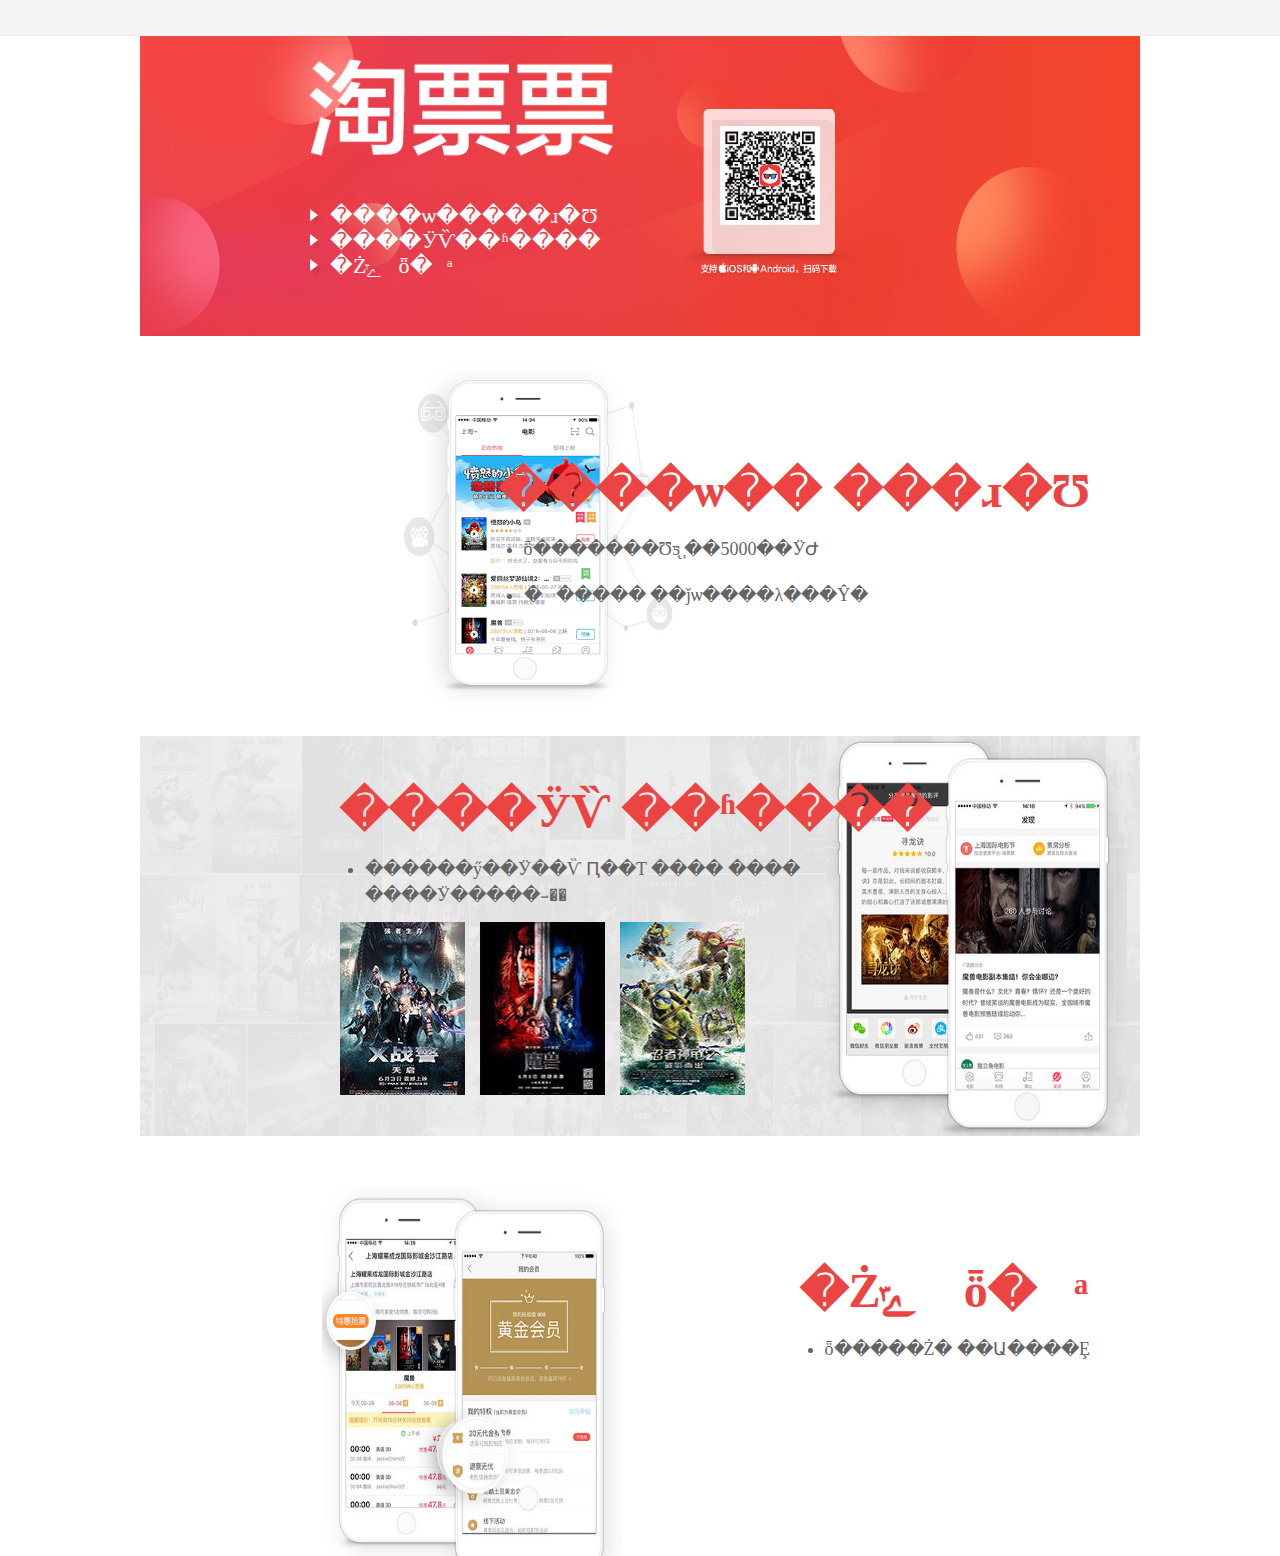
==== ManageUI/main.htm @ 3033e6df "补充" ====
<!DOCTYPE html>
<!--[if lt IE 7]>      <html class="lt-ie9 lt-ie8 lt-ie7"> <![endif]-->
<!--[if IE 7]>         <html class="lt-ie9 lt-ie8 ie7"> <![endif]-->
<!--[if IE 8]>         <html class="lt-ie9 ie8"> <![endif]-->
<!--[if gt IE 8]><!--> <html class=""> <!--<![endif]-->
<head>
<meta />
<title>��ƱƱ������ҳ</title>
<meta http-equiv="X-UA-Compatible" content="IE=edge,chrome=1">


<link rel="stylesheet" href="CSS/global-min.css" tppabs="https://g.alicdn.com/tb/global/3.5.5/global-min.css">
<link rel="shortcut icon" href="//img.alicdn.com/tps/i1/TB1.aEgGFXXXXamXpXXnCBGGXXX-32-32.ico" type="image/x-icon"/>
<link rel="stylesheet" href="CSS/--mods-reset.css,mods-common.less.css" tppabs="https://g.alicdn.com/life/pc-movie/1.0.16/??mods/reset.css,mods/common.less.css" clam-moveto="none">
<script src="JS/--kissy-k-1.4.2-seed-min.js,tb-global-3.5.8-global-min.js" tppabs="https://g.alicdn.com/??kissy/k/1.4.2/seed-min.js,tb/global/3.5.8/global-min.js" clam-moveto="none"></script>
<script src="JS/--mods-config.js" tppabs="https://g.alicdn.com/life/pc-movie/1.0.16/??mods/config.js" clam-moveto="none"></script>
<script clam-moveto="none">
	;(function (S) {
		var tag = Math.floor((+new Date() + 432E5) / 864E5),
		host = 'https://g.alicdn.com//'; 
		//host =  '//g.alicdn.com/' ;
		S.Config.combine = false; //Boolean('1');
		S.config({
			packages: [{
					name: "pcm",
					path: host + "life/pc-movie/1.0.18/",
					ignorePackageNameInUri : true,
					//tag:new Date().getTime(), // tag
					debug : true
				},
				{
	                name:"datalazyload",
	                base:'//g.alicdn.com/kg/datalazyload/2.0.0/',
	                ignorePackageNameInUri: true
	            },
	            {
	                name:"fkbc",
	                base:'//g.alicdn.com/tbc/',
	                ignorePackageNameInUri: true
	            },
	            {
	                name:"kg",
	                path:"//g.alicdn.com/kg/",
	                debug:true,
	                ignorePackageNameInUri:true
	            },
	            {
	                name:"mobile",
	                base:'//assets.alicdn.com/s/kissy/',
	                ignorePackageNameInUri: true
	            },
	            {
	                name:"mvc",
	                base:'//g.alicdn.com/kissy/k/1.3.2/',
	                ignorePackageNameInUri: true
	            },
	            {
	                name:"tbc",
	                base:'//g.alicdn.com/tbc/',
	                ignorePackageNameInUri: true
	            },
	            {
	                name:"tbc/mtop",
	                base:'//g.alicdn.com/tbc/mtop/0.1.8/',
	                ignorePackageNameInUri: true
	            },
	            {
	                name:"template",
	                base:'//g.alicdn.com/kissy/k/1.3.2/',
	                ignorePackageNameInUri: true
	            },
	            {
	                name:"gallery",
	                base:'//assets.alicdn.com/s/kissy/gallery/',
	                ignorePackageNameInUri: true
	            },
	            {
	                name: "ub",
	                path: "//g.alicdn.com/ju/ub/1.0.2/",
	                ignorePackageNameInUri : true
	            }
			]
		});
	})(KISSY);
if(window.lib&&window.lib.mtop){var host=location.href;var env="m";if(/wapa/.test(host)){env='wapa'}else if(/waptest/.test(host)){env='waptest'}window.env=window.lib.mtop.config.subDomain=env}
</script>
<script type="text/javascript" src="JS/--seajs-seajs-2.2.3-sea.js,seajs-seajs-combo-1.0.0-seajs-combo.js,seajs-seajs-style-1.0.2-seajs-style.js,seajs-seajs-log-1.0.0-seajs-log.js,jquery-jquery-1.7.2-jquery.js,gallery-json-1.0.3-json.js" tppabs="https://a.alipayobjects.com/??seajs/seajs/2.2.3/sea.js,seajs/seajs-combo/1.0.0/seajs-combo.js,seajs/seajs-style/1.0.2/seajs-style.js,seajs/seajs-log/1.0.0/seajs-log.js,jquery/jquery/1.7.2/jquery.js,gallery/json/1.0.3/json.js"></script>
<script>
    seajs.config({
      alias: {
        '$': 'jquery/jquery/1.7.2/jquery',
        '$-debug': 'jquery/jquery/1.7.2/jquery',
        'jquery': 'jquery/jquery/1.7.2/jquery',
        'jquery-debug': 'jquery/jquery/1.7.2/jquery-debug',
        'seajs-debug': 'seajs/seajs-debug/1.1.1/seajs-debug'
      }
    });
    window.$ = window.$ || window.jQuery;
  </script>
<link rel="stylesheet" href="CSS/--life-pc-movie-1.0.24-pages-header-index.less.css" tppabs="https://g.alicdn.com/??life/pc-movie/1.0.24/pages/header/index.less.css">
<script>
  var isAP, isTB, isDY, isDY5, isDY4, ua = window.navigator.userAgent;
  if (ua.match(/AliApp/i)) {
    isAP = ua.match(/AlipayClient/i) && ua.match(/AP/);
    isTB = ua.match(/WindVane/i) && ua.match(/TB/);
    isDY4 = ua.match(/WindVane/i) && ua.match(/DY/);
    isDY5 = ua.match(/TBMovie/i) && ua.match(/DY/);
    isDY = isDY5 || isDY4 && !ua.match(/android/i);
  }
  var isWB = ua.match(/weibo/i), isYK, isTD;
  isWB = 1*'0';
  isYK = 1*'0';
  isTD = 1*'0';
</script>
<script>
// Production steps of ECMA-262, Edition 5, 15.4.4.18
// Reference: http://es5.github.io/#x15.4.4.18
if (!Array.prototype.forEach) {
  Array.prototype.forEach = function(callback, thisArg) {
    var T, k;
    if (this == null) {
      throw new TypeError(' this is null or not defined');
    }
    // 1. Let O be the result of calling ToObject passing the |this| value as the argument.
    var O = Object(this);
    // 2. Let lenValue be the result of calling the Get internal method of O with the argument "length".
    // 3. Let len be ToUint32(lenValue).
    var len = O.length >>> 0;
    // 4. If IsCallable(callback) is false, throw a TypeError exception.
    // See: http://es5.github.com/#x9.11
    if (typeof callback !== "function") {
      throw new TypeError(callback + ' is not a function');
    }
    // 5. If thisArg was supplied, let T be thisArg; else let T be undefined.
    if (arguments.length > 1) {
      T = thisArg;
    }
    // 6. Let k be 0
    k = 0;
    // 7. Repeat, while k < len
    while (k < len) {
      var kValue;
      // a. Let Pk be ToString(k).
      //   This is implicit for LHS operands of the in operator
      // b. Let kPresent be the result of calling the HasProperty internal method of O with argument Pk.
      //   This step can be combined with c
      // c. If kPresent is true, then
      if (k in O) {
        // i. Let kValue be the result of calling the Get internal method of O with argument Pk.
        kValue = O[k];
        // ii. Call the Call internal method of callback with T as the this value and
        // argument list containing kValue, k, and O.
        callback.call(T, kValue, k, O);
      }
      // d. Increase k by 1.
      k++;
    }
    // 8. return undefined
  };
}
</script>
    <link href="CSS/main.css" rel="stylesheet" />
</head>
<body><script>
with(document)with(body)with(insertBefore(createElement("script"),firstChild))setAttribute("exparams","category=&userid=&aplus&yunid=&&asid=AQAAAADqeC5aDrhheAAAAACVQ8wFsEhd3g==&sidx=VBWT0EGCj8ttBD+hit1/UVXLB8QnJcfwhC5JQjSlbYXWhWWPLsHonHlq77vSSpGyKbU+NDdu0I2rmMgYfeKZs3lePM6MGoVa0dCeVESTk5ePnPtMG+Ftm7xuAU0dOB/RfxGJy2uwedXyV+5wtgdVECeL5nkONkHOI2B7bug3aQ0=",id="tb-beacon-aplus",src=(location>"https"?"//g":"//g")+".alicdn.com/alilog/mlog/aplus_v2.js")
</script><div id="J_SiteNav" class="site-nav">
<div id="J_SiteNavBd" class="site-nav-bd">
<ul id="J_SiteNavBdL" class="site-nav-bd-l"></ul>
<ul id="J_SiteNavBdR" class="site-nav-bd-r"></ul>
</div>
</div>
<script>TB.Global.blacklist = ['fn-cart'];TB.Global.init();</script>

<script>
KISSY.use("pcm/pages/header/index",function(S,InitCity){
		new InitCity()._setHighLight("index");
	})
</script>
<script type="text/javascript">
    KISSY.use("dom, node, event,gallery/datalazyload/1.0/,ajax", function(S,Dom,Node,Event,DataLazyload,IO){
        new KISSY.DataLazyload({diff:200});//data-ks-lazyload
    });
</script>
<script>
    (function(b){
        var a={};a.Html=b.getElementsByTagName("html")[0];
        a.widthProportion=function(){
            var c=(b.body&&b.body.clientWidth||a.Html.offsetWidth)/750;
            return c>1?1:c<0.4?0.4:c;};a.changePage=function(){
            a.Html.setAttribute("style","font-size:"+a.widthProportion()*100+"px !important; height: auto");
        };a.changePage();setInterval(a.changePage,100)})(document);
</script>
<div class="dbox" data-spm="2098579">
<div class="wzt-banner">
<div class="wzt-main">
<img src="image/TB1wOtXJVXXXXXQXVXXXXXXXXXX-231-229.jpg_q90.jpg" tppabs="https://gw.alicdn.com/tps/TB1wOtXJVXXXXXQXVXXXXXXXXXX-231-229.jpg_q90.jpg" width="100"  class="ewm" alt=""/>
<img src="image/TB163BlJVXXXXXMXFXXXXXXXXXX-366-119.png" width="350" tppabs="https://gw.alicdn.com/tps/TB163BlJVXXXXXMXFXXXXXXXXXX-366-119.png" class="tbdy" alt=""/>
<ul class="tb-ul">
<li>����ѡ�����ɹ�Ʊ</li>
<li>����ӰѶ��ʱ����</li>
<li>�Żݻȫ�겻ͣ</li>
</ul>
</div>
</div>
<div class="banner2">
<div class="wzt-main">
<img src="image/TB1jMJBKXXXXXc8XpXX3YKG2pXX-294-542_png_q90.png" width="200" height="350" class="pic_240 lazyload" alt=""/>
<div class="wzt-text">
<p class="wzt-title">����ѡ�� ���ɹ�Ʊ</p>
<ul>
<li>ȫ�������Ʊƽ̨ ֧��5000��ӰԺ</li>
<li>�򵥷����� ��ǰѡ����λ���Ŷ�</li>
</ul>
</div>
</div>
</div>
<div class="wzt-banner2">
<div class="wzt-main">
<img src="image/TB1rp8sKXXXXXaCXVXXT9LD0pXX-425-508_jpg_q90.jpg" width="300" height="400" class="lazyload pic425" style="position:relative;top:0;right:0" alt=""/>
<div class="wzt-text2">
<p class="wzt-title">����ӰѶ ��ʱ����</p>
<ul>
<li>������ӳ��Ӱ��Ѷ Ԥ��Ƭ ���� ���� ����Ӱ�����ⲻ��</li>
</ul>
<div class="img-box">
<img src="image/TB1Q4NNKXXXXXXeXpXXdtacIVXX-125-173_jpeg_q90.jpg" width="125" height="173" class="lazyload boximg" alt=""/>
<img src="image/TB1_JFEKXXXXXcOXpXXG0K97pXX-124-173_jpg_q90.jpg" width="125" height="173" class="lazyload boximg" alt=""/>
<img  src="image/TB1Wi4wKXXXXXbbXFXXhXuS_FXX-124-173_jpeg_q90.jpg" width="125" height="173" class="lazyload boximg" alt=""/>
</div>
</div>
</div>
</div>
<div class="banner3">
<div class="wzt-main">
    <img src="image/TB1ZSxOKXXXXXcqXXXXjupPJXXX-463-519_jpg_q90.jpg" width="300" height="400" class="pic_463 lazyload" alt="" />
<div class="wzt-text">
<p class="wzt-title">�Żݻ ȫ�겻ͣ</p>
<ul>
<ul>
<li>ȫ�����Ż� ��Ա����Ȩ</li>
</ul>
</ul>
</div>
</div>
</div>
</div>
<link rel="stylesheet" href="--life-pc-movie-1.0.16-pages-footer-index.css" tppabs="https://g.alicdn.com/??life/pc-movie/1.0.16/pages/footer/index.css">
<style>
  .footer {font-size: 12px;}
</style>

<script type="text/javascript">(function(e){if(!e["_med"])e["_med"]={};var t=e["_med"];t.cookie=function(e,t,a){if(t!==undefined){a=a||{};if(typeof a.expires==="number"){var o=a.expires,l=a.expires=new Date;l.setTime(+l+o*864e5)}return document.cookie=[e,"=",String(t),a.expires?"; expires="+a.expires.toUTCString():"",a.path?"; path="+a.path:"",a.domain?"; domain="+a.domain:"",a.secure?"; secure":""].join("")}var r=e?undefined:{};var i=document.cookie?document.cookie.split("; "):[];for(var n=0,s=i.length;n<s;n++){var b=i[n].split("=");var d=b.shift();var p=b.join("=");if(e&&e===d){r=p;break}if(!e&&p!==undefined){r[d]=p}}return r};var a=document;var o=e.devicePixelRatio||1,l=a.documentElement.clientWidth,r=a.documentElement.clientHeight,i,n,s,b=/initial-scale=([\d\.]+?),/i,d,p;if(a.querySelector){p=a.querySelector('meta[name="viewport"]');if(p){d=b.exec(p.content+",");if(d){s=parseFloat(d[1],10)}}}if(s){l=l*s;r=r*s}if(screen){if(Math.abs(screen.width-l*o)<.2*screen.width){l=screen.width/o;r=screen.height/o;i=screen.width;n=screen.height}else{l=screen.width;r=screen.height;i=screen.width*o;n=screen.height*o}}else{i=l*o;n=r*o}var m="createTouch"in a&&"ontouchstart"in e?1:0;var c=["dw:"+l,"dh:"+r,"pw:"+i,"ph:"+n,"ist:"+m].join("&");t.cookie("_med",c,{expires:3650})})(window);
</script></body></html>
---- ManageUI/CSS/global-min.css ----
blockquote,body,button,dd,dl,dt,fieldset,form,h1,h2,h3,h4,h5,h6,hr,input,legend,li,ol,p,pre,td,textarea,th,ul{margin:0;padding:0}body,button,input,select,textarea{font:12px/1.5 tahoma,arial,'Hiragino Sans GB',\5b8b\4f53,sans-serif}h1,h2,h3,h4,h5,h6{font-size:100%}address,cite,dfn,em,var{font-style:normal}code,kbd,pre,samp{font-family:courier new,courier,monospace}small{font-size:12px}ol,ul{list-style:none}a{text-decoration:none}a:hover{text-decoration:underline}sup{vertical-align:text-top}sub{vertical-align:text-bottom}legend{color:#000}fieldset,img{border:0}button,input,select,textarea{font-size:100%}table{border-collapse:collapse;border-spacing:0}#content,#footer,#header,#page{margin-left:auto;margin-right:auto}.w950{width:950px}.col-main{float:left;width:100%;min-height:1px}.col-extra,.col-sub{float:left}.col-extra:after,.col-sub:after,.layout:after,.main-wrap:after{content:'\20';display:block;height:0;clear:both}.col-extra,.col-sub,.layout,.main-wrap{*zoom:1}.footer .footer-ft .mod,.screen-hd .map .mod .mod-wrap h4,.site-nav-bd .login-info .menu-bd .user-info .apass-icon,.site-nav-bd .login-info .menu-bd .user-info .vip-icon-0,.site-nav-bd .login-info .menu-bd .user-info .vip-icon-1,.site-nav-bd .login-info .menu-bd .user-info .vip-icon-2,.site-nav-bd .login-info .menu-bd .user-info .vip-icon-3,.site-nav-bd .login-info .menu-bd .user-info .vip-icon-4,.site-nav-bd .login-info .menu-bd .user-info .vip-icon-5,.site-nav-bd .login-info .menu-bd .user-info .vip-icon-6,.site-nav-bd .login-info .menu-bd .user-info .weibo-bind-icon,.site-nav-bd .login-info .menu-hd .vip-icon-0,.site-nav-bd .login-info .menu-hd .vip-icon-1,.site-nav-bd .login-info .menu-hd .vip-icon-2,.site-nav-bd .login-info .menu-hd .vip-icon-3,.site-nav-bd .login-info .menu-hd .vip-icon-4,.site-nav-bd .login-info .menu-hd .vip-icon-5,.site-nav-bd .login-info .menu-hd .vip-icon-6,.site-nav-bd .site-map .menu-bd .menu-bd-panel .mod .mod-wrap h4{background:url("TB19TgIHpXXXXbRXVXX_AQW0XXX-529-200.png")/*tpa=https://img.alicdn.com/tps/i1/TB19TgIHpXXXXbRXVXX_AQW0XXX-529-200.png*/;background-image:-webkit-image-set(url("TB19TgIHpXXXXbRXVXX_AQW0XXX-529-200.png")/*tpa=https://img.alicdn.com/tps/i1/TB19TgIHpXXXXbRXVXX_AQW0XXX-529-200.png*/ 1x,url("TB1zBENHpXXXXbUXXXXM6a0UXXX-1058-400.png")/*tpa=https://img.alicdn.com/tps/i4/TB1zBENHpXXXXbUXXXXM6a0UXXX-1058-400.png*/ 2x);background-image:-moz-image-set(url("TB19TgIHpXXXXbRXVXX_AQW0XXX-529-200.png")/*tpa=https://img.alicdn.com/tps/i1/TB19TgIHpXXXXbRXVXX_AQW0XXX-529-200.png*/ 1x,url("TB1zBENHpXXXXbUXXXXM6a0UXXX-1058-400.png")/*tpa=https://img.alicdn.com/tps/i4/TB1zBENHpXXXXbUXXXXM6a0UXXX-1058-400.png*/ 2x);background-image:-ms-image-set(url("TB19TgIHpXXXXbRXVXX_AQW0XXX-529-200.png")/*tpa=https://img.alicdn.com/tps/i1/TB19TgIHpXXXXbRXVXX_AQW0XXX-529-200.png*/ 1x,url("TB1zBENHpXXXXbUXXXXM6a0UXXX-1058-400.png")/*tpa=https://img.alicdn.com/tps/i4/TB1zBENHpXXXXbUXXXXM6a0UXXX-1058-400.png*/ 2x);background-image:-o-image-set(url("TB19TgIHpXXXXbRXVXX_AQW0XXX-529-200.png")/*tpa=https://img.alicdn.com/tps/i1/TB19TgIHpXXXXbRXVXX_AQW0XXX-529-200.png*/ 1x,url("TB1zBENHpXXXXbUXXXXM6a0UXXX-1058-400.png")/*tpa=https://img.alicdn.com/tps/i4/TB1zBENHpXXXXbUXXXXM6a0UXXX-1058-400.png*/ 2x);background-repeat:no-repeat}.site-nav-bd .login-info .vip-icon-7{background-image:url("T1KxCMXeNjXXXXXXXX-14-14.gif")/*tpa=https://img.alicdn.com/tps/i4/T1KxCMXeNjXXXXXXXX-14-14.gif*/;background-repeat:no-repeat}.site-nav-bd .site-nav-loading{background:url("T1b1m3XkVpXXXXXXXX-32-32.gif")/*tpa=https://img.alicdn.com/tps/i3/T1b1m3XkVpXXXXXXXX-32-32.gif*/ no-repeat center}.screen-hd .map .mod .mod-wrap li a .hot,.site-nav-bd .site-map .menu-bd .menu-bd-panel .mod .mod-wrap li a .hot{background:url("T1hOy5XhNnXXXXXXXX-9-14.gif")/*tpa=https://img.alicdn.com/tps/i2/T1hOy5XhNnXXXXXXXX-9-14.gif*/ no-repeat}.screen-hd .map .mod .mod-wrap li a .new,.site-nav-bd .site-map .menu-bd .menu-bd-panel .mod .mod-wrap li a .new{background:url("T1lni5XhXXXXXXXXXX-9-14.gif")/*tpa=https://img.alicdn.com/tps/i3/T1lni5XhXXXXXXXXXX-9-14.gif*/ no-repeat}@font-face{font-family:global-iconfont;src:url("font_1404888168_2057645.eot")/*tpa=https://at.alicdn.com/t/font_1404888168_2057645.eot*/;src:url("font_1404888168_2057645.eot-#iefix")/*tpa=https://at.alicdn.com/t/font_1404888168_2057645.eot?#iefix*/ format("embedded-opentype"),url("font_1404888168_2057645.woff")/*tpa=https://at.alicdn.com/t/font_1404888168_2057645.woff*/ format("woff"),url("font_1404888168_2057645.ttf")/*tpa=https://at.alicdn.com/t/font_1404888168_2057645.ttf*/ format("truetype"),url("font_1404888168_2057645.svg#uxiconfont")/*tpa=https://at.alicdn.com/t/font_1404888168_2057645.svg#uxiconfont*/ format("svg")}.site-nav .g-icon{font-family:global-iconfont;font-size:12px;font-style:normal;margin-top:-3px\9;-webkit-font-smoothing:antialiased;-moz-osx-font-smoothing:grayscaleFont type}.site-nav-bd-r .g-icon{width:12px}.site-nav-bd-r .arrow-icon{width:7px}.site-nav{z-index:10000;width:100%;background:#F5F5F5;border-bottom:1px solid #EEE;*zoom:1}.site-nav:after{content:"";display:table;clear:both}.site-nav .site-nav-bd{margin:0 auto;width:990px;height:35px;background:#F5F5F5;-webkit-backface-visibility:hidden;*zoom:1}.site-nav .site-nav-bd:after{content:"";display:table;clear:both}.site-nav .site-nav-bd .site-nav-bd-l,.site-nav .site-nav-bd .site-nav-bd-l .menu,.site-nav .site-nav-bd .site-nav-bd-r .menu{float:left}.site-nav .site-nav-bd .site-nav-bd-r{float:right}.site-nav .site-nav-bd .site-nav-bd-r .site-nav-pipe{float:left;height:35px;line-height:35px}.site-nav-fixed{position:fixed;top:0}.page-detail .site-nav{z-index:100000001;position:relative}.site-nav-bd a{color:#3C3C3C}.site-nav-bd a:hover{color:#F40;text-decoration:none}.site-nav-bd .h{color:#F22E00!important}.site-nav-bd .site-nav-pipe{padding:0 5px;font-style:normal;color:#DDD}.site-nav-bd .site-nav-btn{display:inline-block;vertical-align:middle;*vertical-align:auto;*zoom:1;*display:inline;padding:0 10px;height:25px;line-height:25px;color:#FFF;background:#F40;-moz-border-radius:2px;-webkit-border-radius:2px;border-radius:2px}.site-nav-bd .site-nav-btn:hover{color:#FFF;background:#F40}.g_price{font-family:arial}.g_price span{margin-right:3px;color:#999}.g_price strong{color:#F40;font-weight:700;font-family:verdana,arial}.g_price strong b{margin-left:3px;font-weight:700}.g_price-highlight span{color:#F40}.g_price-reversed span,.g_price-reversed strong{color:#FFF}.g_price-original strong{color:#999;font-weight:400;text-decoration:line-through}.g_price-big span,.g_price-big strong b{font-size:30px}.site-nav-bd .menu{float:left}.site-nav-bd .menu .menu-hd{z-index:10002;position:relative;padding:0 6px;height:35px;line-height:35px;_display:inline;_zoom:1}.site-nav-bd .menu .menu-hd a{float:left;margin-right:7px;font-size:12px;color:#6C6C6C}.site-nav-bd .menu .menu-hd a:hover,.site-nav-bd .menu .menu-hd a:hover .g-icon{color:#F40}.site-nav-bd .menu .menu-hd a span{float:left;cursor:pointer}.site-nav-bd .menu .menu-hd .g-icon{margin-right:5px;_line-height:33px;color:#9C9C9C}.site-nav-bd .menu .menu-bd{z-index:10001;position:relative;display:none;margin-top:-1px}.site-nav-bd .menu .menu-bd .menu-bd-panel{position:absolute;left:0;top:0;padding:8px;line-height:normal;border:1px solid #EEE;background:#FFF}.site-nav-bd .menu .menu-bd .menu-iframe-shim{z-index:-1;position:absolute;top:0;left:0;border:0;background:0 0;filter:alpha(Opacity=0);opacity:0}.site-nav-bd .arrow-icon-wrapper{display:block;float:left;width:12px;height:6px;line-height:6px;overflow:hidden;margin-top:16px}.site-nav-bd .arrow-icon-wrapper span{display:block;margin-top:-4px;margin-right:20px}.site-nav-bd .menu-hover{transform:translateZ(0);position:relative;z-index:10000}.site-nav-bd .menu-hover .menu-hd{padding:0 5px 1px;border-width:0 1px;border-style:solid;border-color:#EEE;background:#FFF}.site-nav-bd .menu-hover .menu-bd{display:block}.site-nav-bd .menu-empty .menu-hd i{display:none}.site-nav-bd .tmsg,.site-nav-bd .tmsg_logo_area{float:left}.site-nav-bd .mini-cart .menu-hd .g-icon,.site-nav-bd .site-map .menu-hd .g-icon{color:#F40}.site-nav-bd .favorite .menu-bd-panel{width:86px}.site-nav-bd .guide .menu-bd-panel{width:59px}.site-nav-bd .site-map .menu-bd .menu-bd-panel{padding:18px 8px}.site-nav-bd .site-map .menu-bd .menu-iframe-shim{left:auto;right:0}.site-nav-bd .menu .menu-list .menu-bd-panel{padding:8px 0}.site-nav-bd .menu .menu-list .menu-bd-panel a{display:block;padding:0 5px;line-height:28px;white-space:nowrap;color:#6C6C6C}.site-nav-bd .menu .menu-list .menu-bd-panel a:hover{color:#6C6C6C;background:#F5F5F5}.site-nav-bd .menu .menu-list .menu-bd-panel .site-nav-btn{margin:5px 8px 0;color:#FFF;line-height:25px}.site-nav-bd .menu .menu-list .menu-bd-panel .site-nav-btn:hover{color:#FFF;background:#F40}.my-taobao .menu-list .menu-bd-panel a span{margin-left:5px}.guang-count{color:#f22e00}.site-nav-bd .login-info .menu-hd .vip-icon{margin-top:11px;width:14px;height:14px}.site-nav-bd .login-info .menu-hd .login-info-nick{display:inline-block;max-width:98px;overflow:hidden;text-overflow:ellipsis;white-space:nowrap}.site-nav-bd .login-info .menu-hd .vip-icon-0{background-position:0 0}.site-nav-bd .login-info .menu-hd .vip-icon-1{background-position:0 -20px}.site-nav-bd .login-info .menu-hd .vip-icon-2{background-position:0 -40px}.site-nav-bd .login-info .menu-hd .vip-icon-3{background-position:0 -60px}.site-nav-bd .login-info .menu-hd .vip-icon-4{background-position:0 -80px}.site-nav-bd .login-info .menu-hd .vip-icon-5{background-position:0 -100px}.site-nav-bd .login-info .menu-hd .vip-icon-6{background-position:0 -120px}.site-nav-bd .login-info .menu-bd .menu-bd-panel{width:248px}.site-nav-bd .login-info .menu-bd .user-avatar{float:left;margin-right:10px;margin-left:9px}.site-nav-bd .login-info .menu-bd .user-avatar img{display:block;width:80px;height:80px;-moz-border-radius:50%;-webkit-border-radius:50%;border-radius:50%}.site-nav-bd .login-info .menu-bd .user-info{height:80px;overflow:hidden;*zoom:1}.site-nav-bd .login-info .menu-bd .user-info p{height:20px;line-height:20px;overflow:hidden;*zoom:1}.site-nav-bd .login-info .menu-bd .user-info .user-operate{text-align:right}.site-nav-bd .login-info .menu-bd .user-info .vip-icon{float:left;margin:3px 5px 3px 0;width:38px;height:14px}.site-nav-bd .login-info .menu-bd .user-info .apass-icon{float:left;margin:3px 5px 3px 0;width:44px;height:14px;background-position:-100px -91px}.site-nav-bd .login-info .menu-bd .user-info .vip-icon-0{background-position:-20px 0}.site-nav-bd .login-info .menu-bd .user-info .vip-icon-1{background-position:-20px -20px}.site-nav-bd .login-info .menu-bd .user-info .vip-icon-2{background-position:-20px -40px}.site-nav-bd .login-info .menu-bd .user-info .vip-icon-3{background-position:-20px -60px}.site-nav-bd .login-info .menu-bd .user-info .vip-icon-4{background-position:-20px -80px}.site-nav-bd .login-info .menu-bd .user-info .vip-icon-5{background-position:-20px -100px}.site-nav-bd .login-info .menu-bd .user-info .vip-icon-6{background-position:-20px -120px}.site-nav-bd .login-info .menu-bd .user-info .vip-icon-7{width:14px}.site-nav-bd .login-info .menu-bd .user-info .weibo-bind-icon{float:left;display:none;width:18px;height:18px;border:1px solid #FFF;background-color:#FFF;background-position:-60px 0}.site-nav-bd .login-info .menu-bd .user-info .weibo-bind-icon:hover{border-color:#FEC3A8}.site-nav-bd .login-info .menu-bd .user-privilege-tip{margin:5px 9px}.site-nav-bd .login-info .menu-bd .user-privilege-tip p{padding:2px 0;text-align:center}.site-nav-bd .login-info .menu-bd .user-privilege-tip b{color:red;font-weight:700}.site-nav-bd .login-info .menu-bd .user-privilege-tip .user-privilege-ing{background-color:#ffefe8;border:1px solid #ffdac6;border-radius:2px}.site-nav-bd .login-info .menu-bd .user-privilege-tip .user-privilege-coming{background-color:#e9fecf;border:1px solid #ddf6be;border-radius:2px}.site-nav-bd .login-info .menu-bd .global-user-privilege-count{font-weight:400;color:#3c3c3c}.site-nav-bd .login-info .menu-bd .global-user-privilege-count b,.site-nav-bd .login-info .menu-bd a:hover .global-user-privilege-count{color:red}.site-nav-bd .login-info .menu-bd .user-medal{margin-top:10px;padding-top:10px;height:60px;border-top:1px solid #EEE;position:relative;overflow:hidden;*zoom:1}.site-nav-bd .login-info .menu-bd .user-medal .user-medal-bd{position:relative;margin-left:14px;width:220px;padding-top:10px;height:50px;overflow:hidden;*zoom:1}.site-nav-bd .login-info .menu-bd .user-medal .user-medal-bd .user-medal-cont{position:absolute;top:0;left:0;overflow:hidden;*zoom:1;-moz-transition:ease-in .3s;-o-transition:ease-in .3s;-webkit-transition:ease-in .3s;transition:ease-in .3s}.site-nav-bd .login-info .menu-bd .user-medal .user-medal-bd .user-medal-cont a{float:left;margin:0 2px;width:51px;height:60px;text-align:center;white-space:nowrap;overflow:hidden;font-size:12px;color:#999}.site-nav-bd .login-info .menu-bd .user-medal .user-medal-bd .user-medal-cont a:hover{color:red}.site-nav-bd .login-info .menu-bd .user-medal .user-medal-bd .user-medal-cont img{display:block;width:36px;height:36px;margin:0 auto;margin-bottom:5px}.site-nav-bd .login-info .menu-bd .user-medal .medal-arrow{display:none;position:absolute;width:16px;height:16px;top:20px;text-align:center;font-size:20px;font-weight:700;color:#e1e1e1;font-family:arial}.site-nav-bd .login-info .menu-bd .user-medal .medal-arrow:hover{color:#c3c3c3}.site-nav-bd .login-info .menu-bd .user-medal .arrow-l{left:0}.site-nav-bd .login-info .menu-bd .user-medal .arrow-r{right:0}.site-nav-bd .login-info .menu-bd .medal-arrow-show .medal-arrow{display:inline-block}.site-nav-bd .mini-cart .menu-bd .menu-bd-panel{width:296px;line-height:20px;min-height:40px;background:#fff url("T1b1m3XkVpXXXXXXXX-32-32.gif")/*tpa=https://img.alicdn.com/tps/i3/T1b1m3XkVpXXXXXXXX-32-32.gif*/ no-repeat 50% 50%}.site-nav-bd .mini-cart .menu-bd .mini-cart-ready{background:#fff}.site-nav-bd .mini-cart .menu-bd .mini-cart-closed{background:#fff;width:105px}.site-nav-bd .mini-cart .menu-bd .mini-cart-hd{padding:10px 0}.site-nav-bd .mini-cart .menu-bd .mini-cart-bd{border-bottom:1px solid #EEE;overflow:hidden;*zoom:1}.site-nav-bd .mini-cart .menu-bd .mini-cart-bd li{margin-bottom:10px;height:40px;overflow:hidden;*zoom:1}.site-nav-bd .mini-cart .menu-bd .mini-cart-bd .mini-cart-img{float:left;margin-right:10px;width:40px;height:40px;display:inline-block;overflow:hidden;text-align:center}.site-nav-bd .mini-cart .menu-bd .mini-cart-bd .mini-cart-img a{display:inline;position:static;line-height:1.5}.site-nav-bd .mini-cart .menu-bd .mini-cart-bd .mini-cart-img a img{vertical-align:middle}.site-nav-bd .mini-cart .menu-bd .mini-cart-bd .mini-cart-title{height:20px;overflow:hidden;*zoom:1}.site-nav-bd .mini-cart .menu-bd .mini-cart-bd .mini-cart-title a{float:left;width:168px;white-space:nowrap;overflow:hidden;text-overflow:ellipsis}.site-nav-bd .mini-cart .menu-bd .mini-cart-bd .mini-cart-info{height:20px;overflow:hidden;*zoom:1;color:#9C9C9C}.site-nav-bd .mini-cart .menu-bd .mini-cart-bd .mini-cart-count{float:right}.site-nav-bd .mini-cart .menu-bd .mini-cart-bd .mini-cart-count .mini-cart-price{margin-left:5px}.site-nav-bd .mini-cart .menu-bd .mini-cart-bd .mini-cart-del{float:right}.site-nav-bd .mini-cart .menu-bd .mini-cart-ft{text-align:right}.site-nav-bd .mini-cart .menu-bd .mini-cart-ft p{margin-top:10px}.site-nav-bd .site-map .menu-bd .menu-bd-panel{overflow:hidden;*zoom:1;right:0;left:auto;width:972px}.site-nav-bd .site-map .menu-bd .menu-bd-panel .mod{*position:relative;float:left;width:25%;*width:24.93671%;overflow:hidden;*zoom:1}.site-nav-bd .site-map .menu-bd .menu-bd-panel .mod .mod-wrap{*position:relative;border-right:1px solid #EEE;overflow:hidden;*zoom:1}.site-nav-bd .site-map .menu-bd .menu-bd-panel .mod .mod-wrap h4{margin:5px;padding-top:20px;height:0;width:80px;background-position:-100px 0;overflow:hidden;*zoom:1}.site-nav-bd .site-map .menu-bd .menu-bd-panel .mod .mod-wrap li{*position:relative;float:left;padding-top:5px;height:25px;overflow:hidden;*zoom:1}.site-nav-bd .site-map .menu-bd .menu-bd-panel .mod .mod-wrap li a{position:relative;float:left;height:25px;line-height:25px;margin:0 2px;padding:0 8px;-moz-border-radius:2px;-webkit-border-radius:2px;border-radius:2px;*zoom:1}.site-nav-bd .site-map .menu-bd .menu-bd-panel .mod .mod-wrap li a:after{content:"";display:table;clear:both}.site-nav-bd .site-map .menu-bd .menu-bd-panel .mod .mod-wrap li a:hover{color:#FFF}.site-nav-bd .site-map .menu-bd .menu-bd-panel .mod .mod-wrap li a i{position:absolute;top:-5px;right:0;display:block;width:9px;height:14px;overflow:hidden;*zoom:1}.site-nav-bd .site-map .menu-bd .menu-bd-panel .mod-a a:hover{background:#F50}.site-nav-bd .site-map .menu-bd .menu-bd-panel .mod-b .mod-wrap h4{background-position:-100px -20px}.site-nav-bd .site-map .menu-bd .menu-bd-panel .mod-b .mod-wrap a:hover{background:#A0B959}.site-nav-bd .site-map .menu-bd .menu-bd-panel .mod-c .mod-wrap h4{background-position:-100px -40px}.site-nav-bd .site-map .menu-bd .menu-bd-panel .mod-c .mod-wrap a:hover{background:#DF61AB}.site-nav-bd .site-map .menu-bd .menu-bd-panel .mod-d .mod-wrap{padding:0;border-right:0}.site-nav-bd .site-map .menu-bd .menu-bd-panel .mod-d .mod-wrap h4{background-position:-100px -60px}.site-nav-bd .site-map .menu-bd .menu-bd-panel .mod-d .mod-wrap a:hover{background:#52A0E5}.site-nav-bd .site-map .menu-bd .menu-bd-panel .mod .mod-wrap{padding:0 0 0 5px}.site-nav-bd .site-map .menu-bd .menu-bd-panel .mod .mod-wrap li{width:30%}.site-nav-bd .site-map .menu-bd .menu-bd-panel .mod-d .mod-wrap{margin:0}.screen-hd .map{overflow:hidden;*zoom:1}.screen-hd .map .mod{*position:relative;float:left;width:25%;*width:24.93671%;overflow:hidden;*zoom:1}.screen-hd .map .mod .mod-wrap{*position:relative;padding:0 10px;border-right:1px solid #EEE;overflow:hidden;*zoom:1}.screen-hd .map .mod .mod-wrap h4{margin:5px;padding-top:20px;height:0;width:80px;background-position:-100px 0;overflow:hidden;*zoom:1}.screen-hd .map .mod .mod-wrap li{*position:relative;float:left;padding-top:5px;width:25%;height:25px;overflow:hidden;*zoom:1}.screen-hd .map .mod .mod-wrap li a{position:relative;float:left;height:25px;line-height:25px;margin:0 2px;padding:0 8px;-moz-border-radius:2px;-webkit-border-radius:2px;border-radius:2px;*zoom:1}.screen-hd .map .mod .mod-wrap li a:after{content:"";display:table;clear:both}.screen-hd .map .mod .mod-wrap li a:hover{color:#FFF}.screen-hd .map .mod .mod-wrap li a i{position:absolute;top:-5px;right:0;display:block;width:9px;height:14px;overflow:hidden;*zoom:1}.screen-hd .map .mod-a a:hover{background:#F50}.screen-hd .map .mod-b .mod-wrap h4{background-position:-100px -20px}.screen-hd .map .mod-b .mod-wrap a:hover{background:#A0B959}.screen-hd .map .mod-c .mod-wrap h4{background-position:-100px -40px}.screen-hd .map .mod-c .mod-wrap a:hover{background:#DF61AB}.screen-hd .map .mod-d .mod-wrap{margin:0 10px;padding:0;border-right:0}.screen-hd .map .mod-d .mod-wrap h4{background-position:-100px -60px}.screen-hd .map .mod-d .mod-wrap a:hover{background:#52A0E5}.site-nav .weekend img{vertical-align:bottom}.site-nav .weekend .menu-hd{overflow:hidden}@media (max-width:1009px){.site-nav .site-nav-bd .weekend{display:none!important}}.footer{position:relative;margin:0 auto;padding:7px 0 9px;border-top:1px solid #ddd}.footer .footer-bd p,.footer .footer-hd p{padding-bottom:8px;overflow:hidden;*zoom:1}.footer .footer-bd a,.footer .footer-hd a{float:left;margin:0 4px;white-space:nowrap;color:#6C6C6C}.footer .footer-bd a:hover,.footer .footer-hd a:hover{color:#F40;text-decoration:none}.footer .footer-bd b,.footer .footer-hd b{float:left;margin:0 3px;font-weight:400;color:#DDD}.footer .footer-bd em,.footer .footer-bd span,.footer .footer-hd em,.footer .footer-hd span{float:left;white-space:nowrap;color:#9C9C9C}.footer .footer-bd em,.footer .footer-hd em{margin-left:30px}.footer .footer-bd span,.footer .footer-hd span{margin:0 4px}.footer .footer-bd span a,.footer .footer-hd span a{float:none}.footer .footer-hd p{margin-bottom:8px;line-height:27px;border-bottom:1px solid #DDD}.footer .footer-ft{display:none}.footer .footer-ft a{float:left;margin-right:15px}.footer .footer-ft .mod{height:40px}.footer .footer-ft .mod-a{width:30px;background-position:0 -140px}.footer .footer-ft .mod-b{width:33px;background-position:-40px -140px}.footer .footer-ft .mod-c{width:50px;background-position:-80px -140px}.footer .footer-ft .mod-d{width:83px;background-position:-140px -140px}.footer .footer-ft .mod-e{width:94px;background-position:-240px -140px}.footer .footer-ft .mod-f{width:93px;background-position:-345px -140px}.footer .footer-ft .mod-g{width:83px;background-position:-446px -140px}.site-nav.site-nav-mobile{border-bottom:0}.site-nav.site-nav-mobile .site-nav-bd{height:40px}.site-nav.site-nav-mobile .site-nav-bd .menu .menu-hd{height:40px;line-height:40px}.site-nav.site-nav-mobile .site-nav-bd .menu i{-moz-transition:none;-o-transition:none;-webkit-transition:none;transition:none;position:absolute;margin:0;display:none;bottom:-1px;left:40%;width:12px;height:6px}.site-nav.site-nav-mobile .site-nav-bd .menu i em,.site-nav.site-nav-mobile .site-nav-bd .menu i span{position:absolute;top:0;left:0;width:0;height:0;border-color:rgba(255,255,255,0);border-color:transparent\0;*border-color:transparent;_border-color:tomato;_filter:chroma(color=tomato);border-style:solid;overflow:hidden;*zoom:1;border-width:0 5px 5px}.site-nav.site-nav-mobile .site-nav-bd .menu i em{top:-1px;border-bottom-color:#EEE}.site-nav.site-nav-mobile .site-nav-bd .menu i span{border-bottom-color:#FFF}.site-nav.site-nav-mobile .site-nav-bd .menu-click .menu-bd,.site-nav.site-nav-mobile .site-nav-bd .menu-click .menu-hd i{display:block}.site-nav.site-nav-mobile .site-nav-bd .site-nav-bd-l .home .menu-hd{padding:0}.site-nav.site-nav-mobile .site-nav-bd .site-nav-bd-l .home .menu-hd .g-icon{font-size:21px;line-height:45px;color:#F40}.site-nav.site-nav-mobile .site-nav-bd .site-nav-bd-l .login-info img{cursor:pointer;margin:2px 0;-moz-border-radius:50%;-webkit-border-radius:50%;border-radius:50%;border:2px solid #FFF}.site-nav.site-nav-mobile .site-nav-bd .site-nav-bd-r .site-nav-pipe{display:none}@media (max-width:1219px){.site-nav.site-nav-mobile .site-nav-bd{width:990px}.site-nav.site-nav-mobile .site-nav-bd .site-nav-bd-r .site-map .mod .mod-wrap li{width:33%}}@media (max-width:1009px){.site-nav.site-nav-mobile .site-nav-bd{width:740px}.site-nav.site-nav-mobile .site-nav-bd .site-nav-bd-r .guide,.site-nav.site-nav-mobile .site-nav-bd .site-nav-bd-r .seller-center{display:none}.site-nav.site-nav-mobile .site-nav-bd .site-nav-bd-r .site-map .menu-bd-panel{width:722px}.site-nav.site-nav-mobile .site-nav-bd .site-nav-bd-r .site-map .menu-bd-panel .mod{width:50%}.site-nav.site-nav-mobile .site-nav-bd .site-nav-bd-r .site-map .menu-bd-panel .mod .mod-wrap li{width:20%}.site-nav.site-nav-mobile .site-nav-bd .site-nav-bd-r .site-map .menu-bd-panel .mod-b .mod-wrap{border-right:0}.site-nav.site-nav-mobile .site-nav-bd .weekend{display:none}}.cbu-cover{background:#000;width:100%;height:3000px;opacity:.3;filter:alpha(opacity=30);position:fixed;_position:absolute;top:0;z-index:100000000}.cbu-cover iframe{position:absolute;top:0;left:0;z-index:-1;filter:mask();width:100%;height:100%}.cbu-iframe{width:630px;height:340px;border:0 none;z-index:100000001;position:fixed;_position:absolute;top:25%;left:25%}.site-nav .global-suggest .search-panel{height:23px;width:179px;border:solid 1px #e2e2e2;margin-top:5px;line-height:23px}.site-nav .global-suggest .search-panel .search-button{float:right;width:25px;overflow:hidden;font-size:0}.site-nav .global-suggest .search-panel .btn-search{width:25px;height:23px;overflow:hidden;border:0 none;padding:0;background:#f9f9f9;line-height:23px;cursor:pointer}.site-nav .global-suggest .search-panel .search-panel-fields{float:left;line-height:23px;border-right:solid 1px #ececec;padding:0;width:153px;overflow:hidden}.site-nav .global-suggest .search-panel input{border:0 none;width:153px;height:23px;text-indent:2px;font-size:12px;position:absolute;top:0;line-height:23px}.site-nav .search-panel-fields{font-size:0;position:relative;height:23px}.site-nav .search-combobox-input-wrap{height:23px;font-size:0}.tb-global-pad-notice{width:100%;height:60px;overflow:hidden;position:relative}.tb-global-pad-notice span{position:absolute;top:10px;right:10px;width:40px;height:40px;background-color:rgba(0,0,0,.3);display:block;line-height:40px;font-size:28px;text-align:center;color:#fff;border-radius:20px;-webkit-font-smoothing:antialiased}.site-nav-bd .tmsg .menu .tmsg_icon{_padding-top:9px}.tmsg .menu .tmsg_loading{margin:-5px 5px 0 0;vertical-align:middle}.tmsg .menu .tmsg_logo_icon{line-height:0;width:8px;display:inline-block;vertical-align:middle;margin-top:0;*display:inline;_display:inline-block}.tmsg .menu .tmsg_light-sign,.tmsg .menu .tmsg_logo{display:none}.tmsg_logo_loading{display:inline-block;width:13px}
---- ManageUI/CSS/--life-pc-movie-1.0.24-pages-header-index.less.css ----
.head-wrap{background-color:#fff;position:relative;z-index:100;border-bottom:1px #e5e5e5 solid}.head-wrap .head-content{display:block;height:72px}.head-wrap .head-content .logo a{display:block;float:left;width:150px;height:72px;background:url("TB1zoNfJVXXXXbCXVXXgap8FVXX-150-72.png")/*tpa=https://gw.alicdn.com/tps/i2/TB1zoNfJVXXXXbCXVXXgap8FVXX-150-72.png*/ left center no-repeat}.head-wrap .head-content .nav-wrap{float:left}.head-wrap .head-content .nav-wrap .nav{float:left;padding-top:18px}.head-wrap .head-content .nav-wrap .nav li{float:left;color:#6b6b6b;line-height:42px}.head-wrap .head-content .nav-wrap .nav li a{color:#666;font-size:18px;float:left;padding:0 14px;margin-right:10px}.head-wrap .head-content .nav-wrap .nav li a:hover{color:#eb002a;position:relative;text-decoration:none}.head-wrap .head-content .nav-wrap .nav li i{width:1px;background:#d45d6f;font-style:normal;height:12px;font-size:0;line-height:0;margin-top:10px;float:left}.head-wrap .head-content .nav-wrap .nav li.current{position:relative}.head-wrap .head-content .nav-wrap .nav li.current a{border-bottom:3px #eb002a solid;color:#eb002a}.head-wrap .head-content .nav-wrap .nav li.current i{visibility:hidden}.head-wrap .head-content .nav-wrap .nav_last i{visibility:hidden}.head-wrap .head-content .entrance-wrap{float:right;margin-top:17px}.head-wrap .head-content .entrance-wrap .entrance li{float:left}.head-wrap .head-content .entrance-wrap .entrance li a{display:block;float:left;padding:0 10px 0 24px;height:45px;line-height:45px;color:#666;background:url("TB1xkfzGpXXXXbcXXXXFtjPHpXX-18-302.png")/*tpa=https://img.alicdn.com/tps/i3/TB1xkfzGpXXXXbcXXXXFtjPHpXX-18-302.png*/ no-repeat}.head-wrap .head-content .entrance-wrap .entrance li a:hover{text-decoration:none}.head-wrap .head-content .entrance-wrap .entrance li a.fcode{background-position:1px -73px}.head-wrap .head-content .entrance-wrap .entrance li a.fcode.current{background-position:1px -221px;color:#eb002a}.head-wrap .head-content .entrance-wrap .entrance li a.phone{background-position:8px -25px}.head-wrap .head-content .entrance-wrap .entrance li a.phone.current{background-position:1px -170px;color:#eb002a}.head-wrap .head-content .entrance-wrap .entrance li a.service{background-position:3px -122px}.head-wrap .head-content .entrance-wrap .entrance li a.service.current{background-position:1px -273px;color:#eb002a}.cityWrap{float:left;position:relative;display:inline;margin-right:20px}.cityWrap .cityName{float:left;font-size:18px;color:#333;height:45px;line-height:40px;padding:0 15px;margin-top:20px}.cityWrap .cityName span{color:#333;font-family:"microsoft yahei";float:left;min-width:40px}.cityWrap .cityName .tri{float:left;width:0;height:0;border-width:6px;margin-left:5px;border-style:solid;margin-top:18px;border-color:#333 #fff #fff #fff;font-size:0;line-height:0}.cityWrap_hover .cityName{background:#fff;position:relative;z-index:2;border:1px #ccc solid;border-bottom:1px #fff solid}.cityWrap_hover .cityName .tri{border-color:#fff #fff #3e3e3e #fff;margin-top:13px}.cityWrap_hover .cityName span{color:#3e3e3e}.cityWrap_hover .cityList{display:block}.cityBox{background:#fff;border:1px #ccc solid;position:relative;z-index:1}.cityBox .M-cityList{height:211px;overflow-y:auto}.cityBox a.current{background:#F42429;color:#fff}.cityBox a.current span{color:#fff!important}.cityBox .cityTitle{line-height:39px;border-bottom:1px #e5e5e5 solid;padding:0 10px}.cityBox .cityTitle a{padding:3px 4px}.cityBox .cityTitle a:hover{background:#F42429;color:#fff;text-decoration:none}.cityBox .citySearch{border-top:1px #e5e5e5 solid;height:35px;padding:15px 0 0 10px}.cityBox .citySearch label{float:left;line-height:24px}.cityBox .citySearch input{border:1px #e5e5e5 solid;padding:3px;margin:0 5px;float:left}.cityBox .citySearch a{background:#F42429;padding:2px 5px;color:#fff;float:left}.cityShade{position:absolute;left:4px;opacity:.2;filter:alpha(opacity=20);top:4px;padding-bottom:3000px;background:#000;width:100%}.cityList{display:none;position:absolute;width:479px;padding:0 4px 4px 0;left:0;overflow:hidden;top:65px;z-index:9999;-webkit-transform:translateZ(30px);-moz-transform:translateZ(30px);-ms-transform:translateZ(30px);transform:translateZ(30px);z-index:300}.cityList li{padding:5px 0 5px 40px}.cityList li label{float:left;margin:5px 0 0 -20px;width:20px;text-align:center;color:#3e3e3e;background:#f2f2f2;font-weight:700}.cityList li a{padding:0 5px;margin-top:5px;display:inline-table;zoom:1;*display:inline;color:#666}.cityList li a:hover{background:#F42429;color:#fff;text-decoration:none}.cityList li a.selected span{color:#f42429}.cityList li a.selected:hover span{color:#fff}.scrollStyle::-webkit-scrollbar,.scrollStyle::-webkit-scrollbar{width:8px;height:8px}.scrollStyle::-webkit-scrollbar-thumb,.scrollStyle::-webkit-scrollbar-thumb{border-radius:2px;background-color:#a1a1a1;border-right:1px solid #fff}
---- ManageUI/CSS/main.css ----
﻿body {
}

  *{
    margin:0;
    padding:0;
    font-family: "微软雅黑";
  }
  img{
    line-height: 0;
    border:0 none;
    vertical-align: top;
  }
  .wzt-banner{
    width:100%;
    height:300px;
    overflow: hidden;
    background:url("../image/TB18vdBLFXXXXakaXXXXXXXXXXX-1920-523.jpg_q90.jpg") top center no-repeat;
    background-size:1000px 300px;
  }
  .wzt-main{
    width:700px;
    margin:0 auto;
    position:relative;
  }
  .banner2{
    width:100%;
    height:400px;
    overflow: hidden;
    background:url("../image/TB16548LFXXXXX5XXXXXXXXXXXX-1920-600.jpg_q90.jpg") top center no-repeat;
     background-size:1000px 400px;
  }
  .pic_240{
    position: absolute;
    top:20px;
    left:135px;
  }
  .pic_463{
    position: absolute;
    top:50px;
    left:32px;
  }
  .wzt-text{
    position: absolute;
    top:130px;
    right:-100px;
    
  }
  .wzt-title{
    color:#ec4442;
    font-size:48px;
    font-weight:bold;
    height:50px;
    line-height: 50px;
  }
  .wzt-text li,.wzt-text2 li{
    color:#646464;
    font-size:18px;
    height:26px;
    line-height: 26px;
    margin-top:20px;
    margin-left:25px;
    list-style: outside;
  }
  .wzt-banner2{
    width:100%;
    height:400px;
    overflow: hidden;
    background:url("../image/TB1oidOLFXXXXXxXFXXXXXXXXXX-1920-600.jpg_q90.jpg") top center no-repeat;
      background-size:1000px 400px;
  }
  .banner3{
    width:100%;
    height:420px;
    overflow: hidden;
  }
  .ewm{
    position:absolute;
    right:170px;
    top:90px;
  }
  .tbdy{
    position:absolute;
    top:20px;
    left:0px;
  }
  .tb-ul{
    list-style: none;
    position: absolute;
    top:170px;
    left:20px;
  }
  .tb-ul li{
    height:20px;
    line-height: 20px;
    font-size:22px;
    color:white;
    margin-bottom:5px;
    text-indent: 20px;
    background:url("../image/TB1Ng8sLFXXXXbqaXXXXXXXXXXX-13-20.png") left top no-repeat;
    /*background-size:900px 300px;*/
  }
  .wzt-text2{
    position:absolute;
    top:50px;
    left:50px;
   }
.img-box{
  margin-top:40px;
}
.boximg{
  display:block;
  margin-right:15px;
  float:left;
}
.pic425{
  position:absolute;
  top:65px;
  left:537px;
}
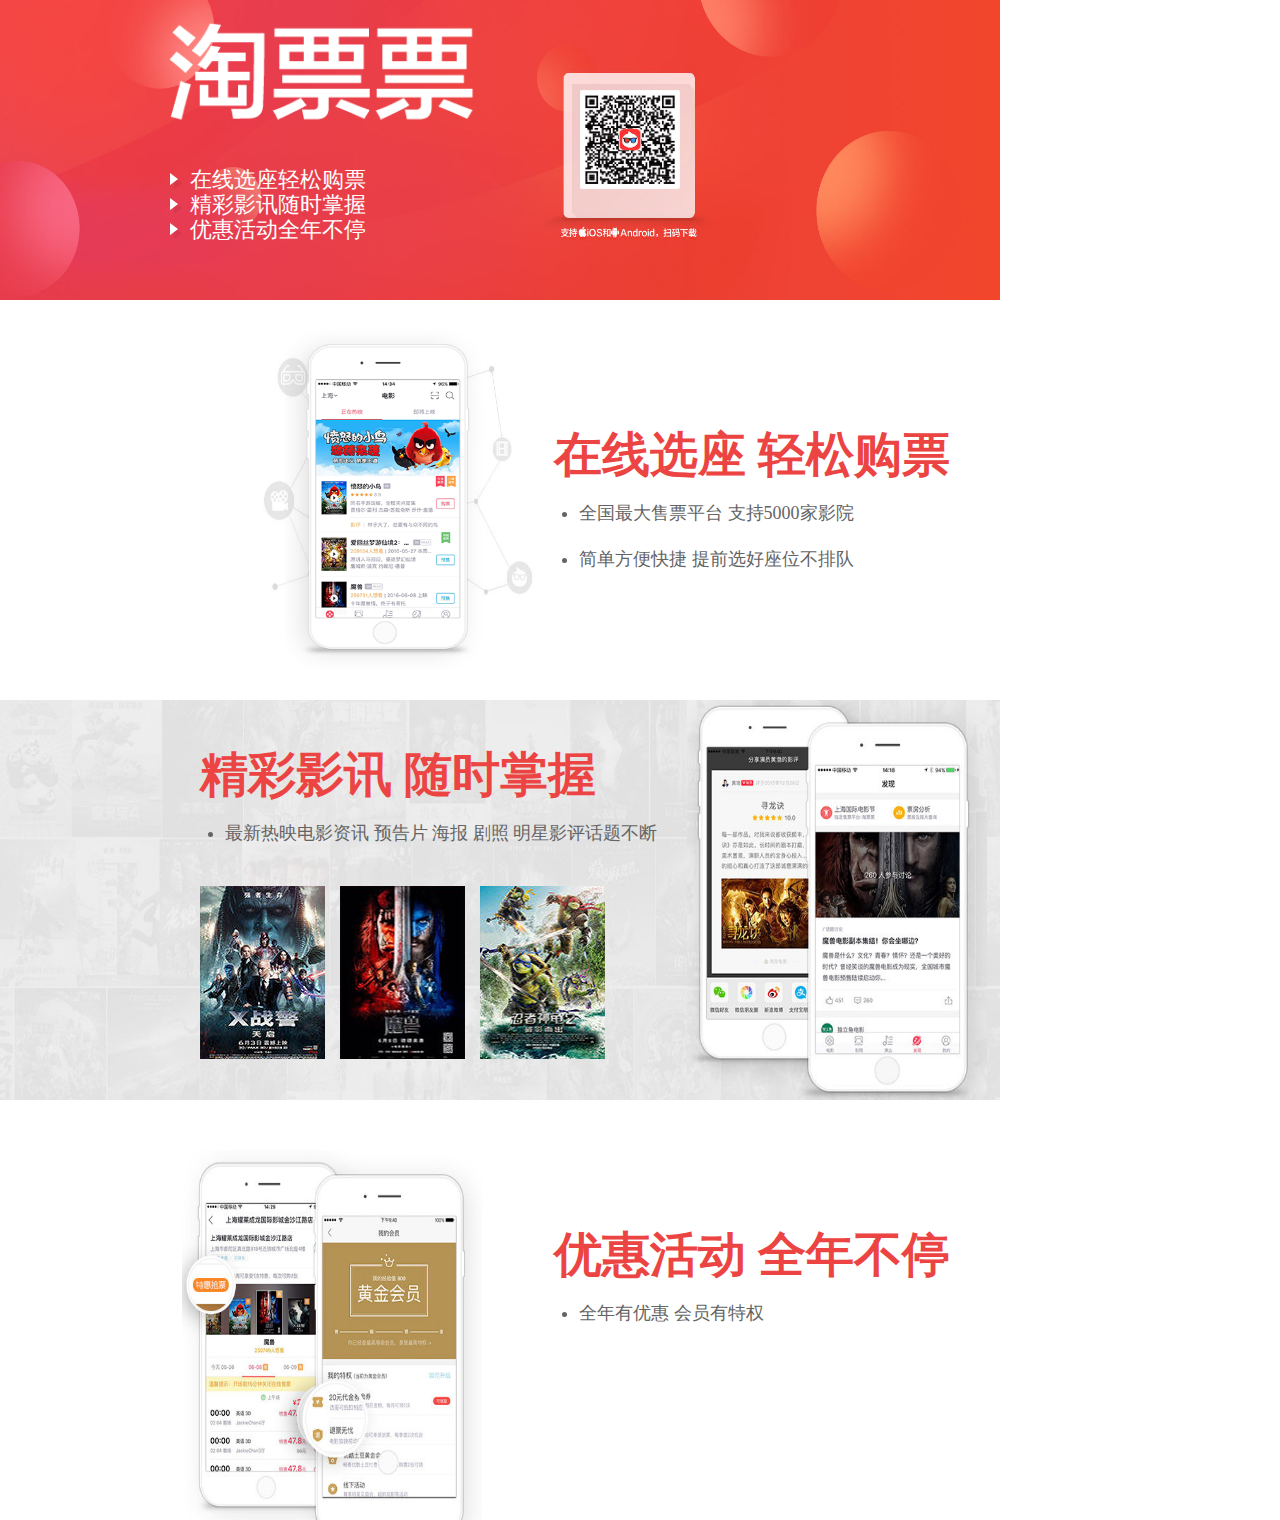
==== commit b063d14d: "后台的首页和电影院管理界面" ====
--- a/ManageUI/main.htm
+++ b/ManageUI/main.htm
@@ -1,196 +1,25 @@
 
 <!DOCTYPE html>
-<!--[if lt IE 7]>      <html class="lt-ie9 lt-ie8 lt-ie7"> <![endif]-->
-<!--[if IE 7]>         <html class="lt-ie9 lt-ie8 ie7"> <![endif]-->
-<!--[if IE 8]>         <html class="lt-ie9 ie8"> <![endif]-->
-<!--[if gt IE 8]><!--> <html class=""> <!--<![endif]-->
+
+ <html class=""> <!--<![endif]-->
 <head>
-<meta />
-<title>��ƱƱ������ҳ</title>
-<meta http-equiv="X-UA-Compatible" content="IE=edge,chrome=1">
+<!--��meta http-equiv="Content-Type" content="text/html; charset=utf-8">--> 
+    <meta http-equiv="Content-Type" content="text/html; charset=gb2312" />
+    <title>��ƱƱ������ҳ</title>
+
 
 
 <link rel="stylesheet" href="CSS/global-min.css" tppabs="https://g.alicdn.com/tb/global/3.5.5/global-min.css">
-<link rel="shortcut icon" href="//img.alicdn.com/tps/i1/TB1.aEgGFXXXXamXpXXnCBGGXXX-32-32.ico" type="image/x-icon"/>
 <link rel="stylesheet" href="CSS/--mods-reset.css,mods-common.less.css" tppabs="https://g.alicdn.com/life/pc-movie/1.0.16/??mods/reset.css,mods/common.less.css" clam-moveto="none">
-<script src="JS/--kissy-k-1.4.2-seed-min.js,tb-global-3.5.8-global-min.js" tppabs="https://g.alicdn.com/??kissy/k/1.4.2/seed-min.js,tb/global/3.5.8/global-min.js" clam-moveto="none"></script>
-<script src="JS/--mods-config.js" tppabs="https://g.alicdn.com/life/pc-movie/1.0.16/??mods/config.js" clam-moveto="none"></script>
-<script clam-moveto="none">
-	;(function (S) {
-		var tag = Math.floor((+new Date() + 432E5) / 864E5),
-		host = 'https://g.alicdn.com//'; 
-		//host =  '//g.alicdn.com/' ;
-		S.Config.combine = false; //Boolean('1');
-		S.config({
-			packages: [{
-					name: "pcm",
-					path: host + "life/pc-movie/1.0.18/",
-					ignorePackageNameInUri : true,
-					//tag:new Date().getTime(), // tag
-					debug : true
-				},
-				{
-	                name:"datalazyload",
-	                base:'//g.alicdn.com/kg/datalazyload/2.0.0/',
-	                ignorePackageNameInUri: true
-	            },
-	            {
-	                name:"fkbc",
-	                base:'//g.alicdn.com/tbc/',
-	                ignorePackageNameInUri: true
-	            },
-	            {
-	                name:"kg",
-	                path:"//g.alicdn.com/kg/",
-	                debug:true,
-	                ignorePackageNameInUri:true
-	            },
-	            {
-	                name:"mobile",
-	                base:'//assets.alicdn.com/s/kissy/',
-	                ignorePackageNameInUri: true
-	            },
-	            {
-	                name:"mvc",
-	                base:'//g.alicdn.com/kissy/k/1.3.2/',
-	                ignorePackageNameInUri: true
-	            },
-	            {
-	                name:"tbc",
-	                base:'//g.alicdn.com/tbc/',
-	                ignorePackageNameInUri: true
-	            },
-	            {
-	                name:"tbc/mtop",
-	                base:'//g.alicdn.com/tbc/mtop/0.1.8/',
-	                ignorePackageNameInUri: true
-	            },
-	            {
-	                name:"template",
-	                base:'//g.alicdn.com/kissy/k/1.3.2/',
-	                ignorePackageNameInUri: true
-	            },
-	            {
-	                name:"gallery",
-	                base:'//assets.alicdn.com/s/kissy/gallery/',
-	                ignorePackageNameInUri: true
-	            },
-	            {
-	                name: "ub",
-	                path: "//g.alicdn.com/ju/ub/1.0.2/",
-	                ignorePackageNameInUri : true
-	            }
-			]
-		});
-	})(KISSY);
-if(window.lib&&window.lib.mtop){var host=location.href;var env="m";if(/wapa/.test(host)){env='wapa'}else if(/waptest/.test(host)){env='waptest'}window.env=window.lib.mtop.config.subDomain=env}
-</script>
-<script type="text/javascript" src="JS/--seajs-seajs-2.2.3-sea.js,seajs-seajs-combo-1.0.0-seajs-combo.js,seajs-seajs-style-1.0.2-seajs-style.js,seajs-seajs-log-1.0.0-seajs-log.js,jquery-jquery-1.7.2-jquery.js,gallery-json-1.0.3-json.js" tppabs="https://a.alipayobjects.com/??seajs/seajs/2.2.3/sea.js,seajs/seajs-combo/1.0.0/seajs-combo.js,seajs/seajs-style/1.0.2/seajs-style.js,seajs/seajs-log/1.0.0/seajs-log.js,jquery/jquery/1.7.2/jquery.js,gallery/json/1.0.3/json.js"></script>
-<script>
-    seajs.config({
-      alias: {
-        '$': 'jquery/jquery/1.7.2/jquery',
-        '$-debug': 'jquery/jquery/1.7.2/jquery',
-        'jquery': 'jquery/jquery/1.7.2/jquery',
-        'jquery-debug': 'jquery/jquery/1.7.2/jquery-debug',
-        'seajs-debug': 'seajs/seajs-debug/1.1.1/seajs-debug'
-      }
-    });
-    window.$ = window.$ || window.jQuery;
-  </script>
+
+
 <link rel="stylesheet" href="CSS/--life-pc-movie-1.0.24-pages-header-index.less.css" tppabs="https://g.alicdn.com/??life/pc-movie/1.0.24/pages/header/index.less.css">
-<script>
-  var isAP, isTB, isDY, isDY5, isDY4, ua = window.navigator.userAgent;
-  if (ua.match(/AliApp/i)) {
-    isAP = ua.match(/AlipayClient/i) && ua.match(/AP/);
-    isTB = ua.match(/WindVane/i) && ua.match(/TB/);
-    isDY4 = ua.match(/WindVane/i) && ua.match(/DY/);
-    isDY5 = ua.match(/TBMovie/i) && ua.match(/DY/);
-    isDY = isDY5 || isDY4 && !ua.match(/android/i);
-  }
-  var isWB = ua.match(/weibo/i), isYK, isTD;
-  isWB = 1*'0';
-  isYK = 1*'0';
-  isTD = 1*'0';
-</script>
-<script>
-// Production steps of ECMA-262, Edition 5, 15.4.4.18
-// Reference: http://es5.github.io/#x15.4.4.18
-if (!Array.prototype.forEach) {
-  Array.prototype.forEach = function(callback, thisArg) {
-    var T, k;
-    if (this == null) {
-      throw new TypeError(' this is null or not defined');
-    }
-    // 1. Let O be the result of calling ToObject passing the |this| value as the argument.
-    var O = Object(this);
-    // 2. Let lenValue be the result of calling the Get internal method of O with the argument "length".
-    // 3. Let len be ToUint32(lenValue).
-    var len = O.length >>> 0;
-    // 4. If IsCallable(callback) is false, throw a TypeError exception.
-    // See: http://es5.github.com/#x9.11
-    if (typeof callback !== "function") {
-      throw new TypeError(callback + ' is not a function');
-    }
-    // 5. If thisArg was supplied, let T be thisArg; else let T be undefined.
-    if (arguments.length > 1) {
-      T = thisArg;
-    }
-    // 6. Let k be 0
-    k = 0;
-    // 7. Repeat, while k < len
-    while (k < len) {
-      var kValue;
-      // a. Let Pk be ToString(k).
-      //   This is implicit for LHS operands of the in operator
-      // b. Let kPresent be the result of calling the HasProperty internal method of O with argument Pk.
-      //   This step can be combined with c
-      // c. If kPresent is true, then
-      if (k in O) {
-        // i. Let kValue be the result of calling the Get internal method of O with argument Pk.
-        kValue = O[k];
-        // ii. Call the Call internal method of callback with T as the this value and
-        // argument list containing kValue, k, and O.
-        callback.call(T, kValue, k, O);
-      }
-      // d. Increase k by 1.
-      k++;
-    }
-    // 8. return undefined
-  };
-}
-</script>
+
     <link href="CSS/main.css" rel="stylesheet" />
 </head>
-<body><script>
-with(document)with(body)with(insertBefore(createElement("script"),firstChild))setAttribute("exparams","category=&userid=&aplus&yunid=&&asid=AQAAAADqeC5aDrhheAAAAACVQ8wFsEhd3g==&sidx=VBWT0EGCj8ttBD+hit1/UVXLB8QnJcfwhC5JQjSlbYXWhWWPLsHonHlq77vSSpGyKbU+NDdu0I2rmMgYfeKZs3lePM6MGoVa0dCeVESTk5ePnPtMG+Ftm7xuAU0dOB/RfxGJy2uwedXyV+5wtgdVECeL5nkONkHOI2B7bug3aQ0=",id="tb-beacon-aplus",src=(location>"https"?"//g":"//g")+".alicdn.com/alilog/mlog/aplus_v2.js")
-</script><div id="J_SiteNav" class="site-nav">
-<div id="J_SiteNavBd" class="site-nav-bd">
-<ul id="J_SiteNavBdL" class="site-nav-bd-l"></ul>
-<ul id="J_SiteNavBdR" class="site-nav-bd-r"></ul>
-</div>
-</div>
-<script>TB.Global.blacklist = ['fn-cart'];TB.Global.init();</script>
+<body>
+ 
 
-<script>
-KISSY.use("pcm/pages/header/index",function(S,InitCity){
-		new InitCity()._setHighLight("index");
-	})
-</script>
-<script type="text/javascript">
-    KISSY.use("dom, node, event,gallery/datalazyload/1.0/,ajax", function(S,Dom,Node,Event,DataLazyload,IO){
-        new KISSY.DataLazyload({diff:200});//data-ks-lazyload
-    });
-</script>
-<script>
-    (function(b){
-        var a={};a.Html=b.getElementsByTagName("html")[0];
-        a.widthProportion=function(){
-            var c=(b.body&&b.body.clientWidth||a.Html.offsetWidth)/750;
-            return c>1?1:c<0.4?0.4:c;};a.changePage=function(){
-            a.Html.setAttribute("style","font-size:"+a.widthProportion()*100+"px !important; height: auto");
-        };a.changePage();setInterval(a.changePage,100)})(document);
-</script>
 <div class="dbox" data-spm="2098579">
 <div class="wzt-banner">
 <div class="wzt-main">
@@ -245,10 +74,6 @@
 </div>
 </div>
 </div>
-<link rel="stylesheet" href="--life-pc-movie-1.0.16-pages-footer-index.css" tppabs="https://g.alicdn.com/??life/pc-movie/1.0.16/pages/footer/index.css">
-<style>
-  .footer {font-size: 12px;}
-</style>
 
-<script type="text/javascript">(function(e){if(!e["_med"])e["_med"]={};var t=e["_med"];t.cookie=function(e,t,a){if(t!==undefined){a=a||{};if(typeof a.expires==="number"){var o=a.expires,l=a.expires=new Date;l.setTime(+l+o*864e5)}return document.cookie=[e,"=",String(t),a.expires?"; expires="+a.expires.toUTCString():"",a.path?"; path="+a.path:"",a.domain?"; domain="+a.domain:"",a.secure?"; secure":""].join("")}var r=e?undefined:{};var i=document.cookie?document.cookie.split("; "):[];for(var n=0,s=i.length;n<s;n++){var b=i[n].split("=");var d=b.shift();var p=b.join("=");if(e&&e===d){r=p;break}if(!e&&p!==undefined){r[d]=p}}return r};var a=document;var o=e.devicePixelRatio||1,l=a.documentElement.clientWidth,r=a.documentElement.clientHeight,i,n,s,b=/initial-scale=([\d\.]+?),/i,d,p;if(a.querySelector){p=a.querySelector('meta[name="viewport"]');if(p){d=b.exec(p.content+",");if(d){s=parseFloat(d[1],10)}}}if(s){l=l*s;r=r*s}if(screen){if(Math.abs(screen.width-l*o)<.2*screen.width){l=screen.width/o;r=screen.height/o;i=screen.width;n=screen.height}else{l=screen.width;r=screen.height;i=screen.width*o;n=screen.height*o}}else{i=l*o;n=r*o}var m="createTouch"in a&&"ontouchstart"in e?1:0;var c=["dw:"+l,"dh:"+r,"pw:"+i,"ph:"+n,"ist:"+m].join("&");t.cookie("_med",c,{expires:3650})})(window);
-</script></body></html>+
+</body></html>--- a/ManageUI/CSS/main.css
+++ b/ManageUI/CSS/main.css
@@ -1,4 +1,6 @@
 ﻿body {
+    width:1000px;
+     overflow-x:hidden
 }
 
   *{
